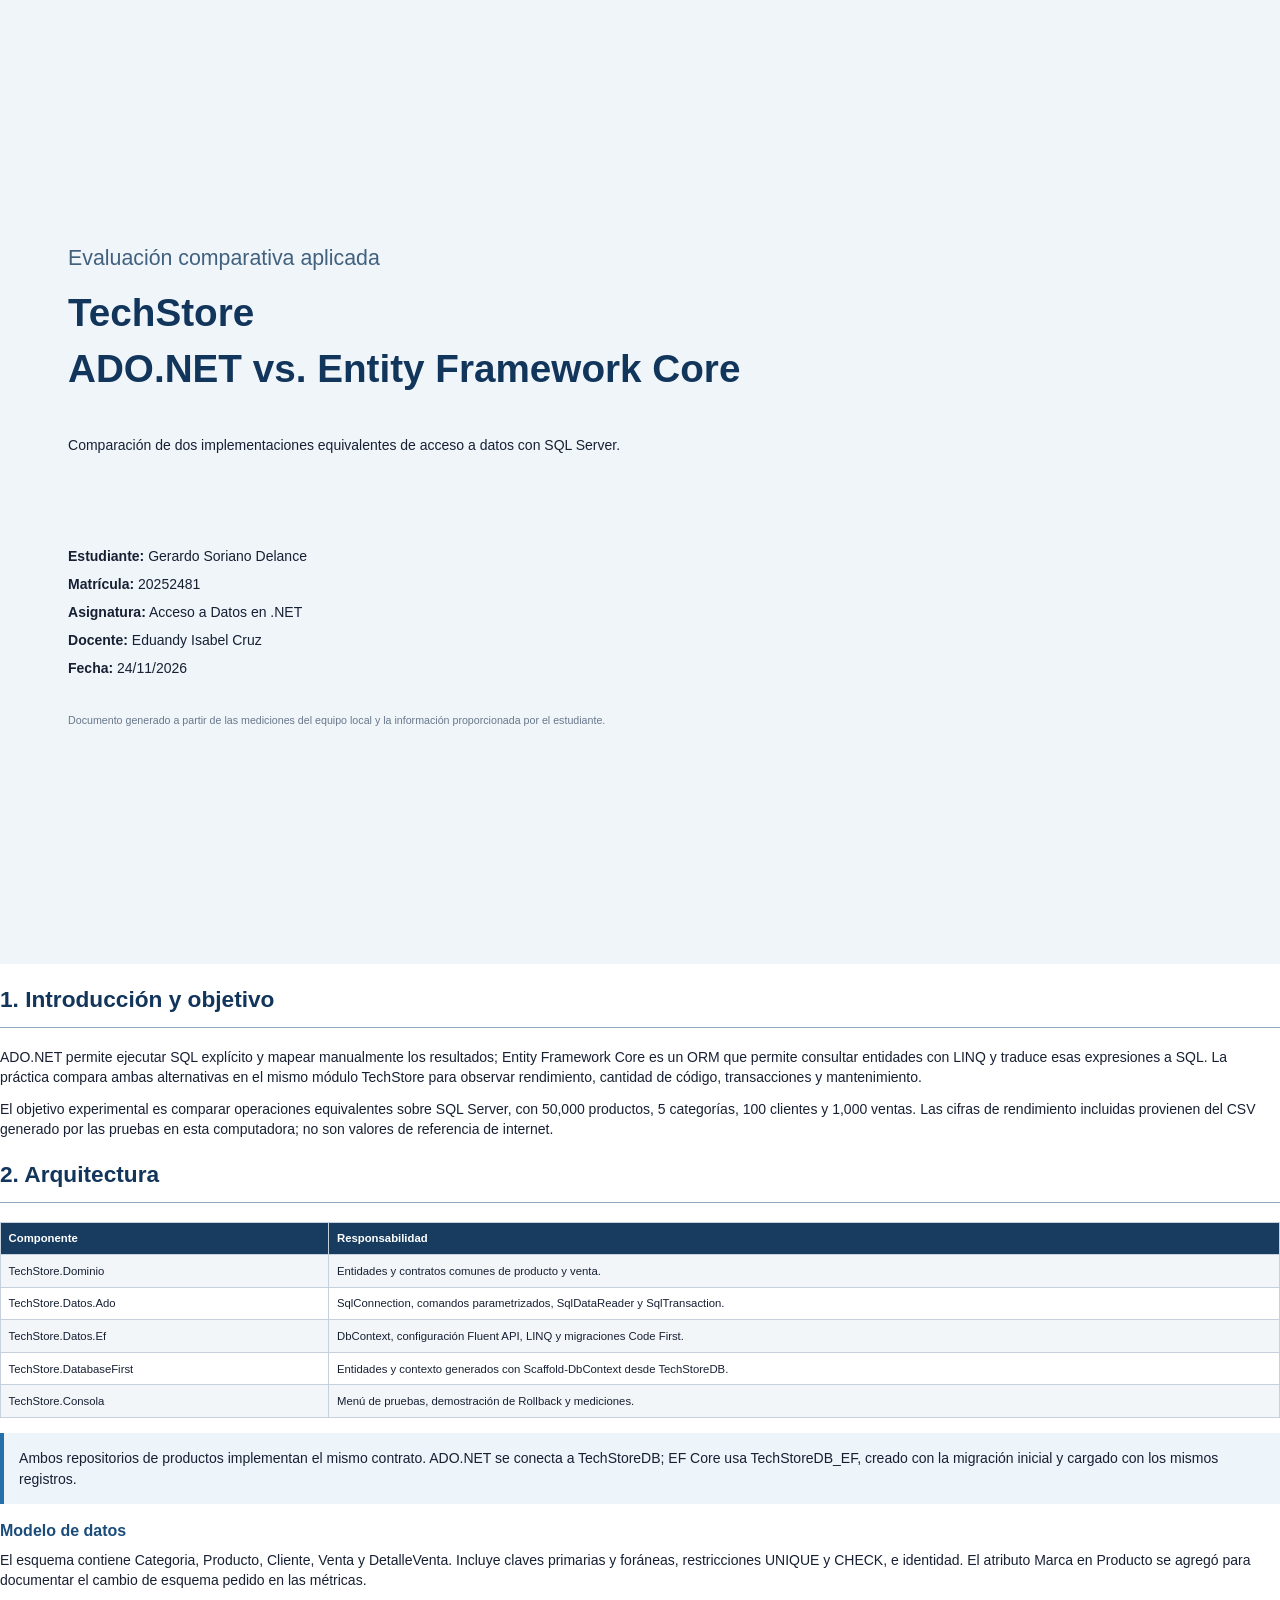
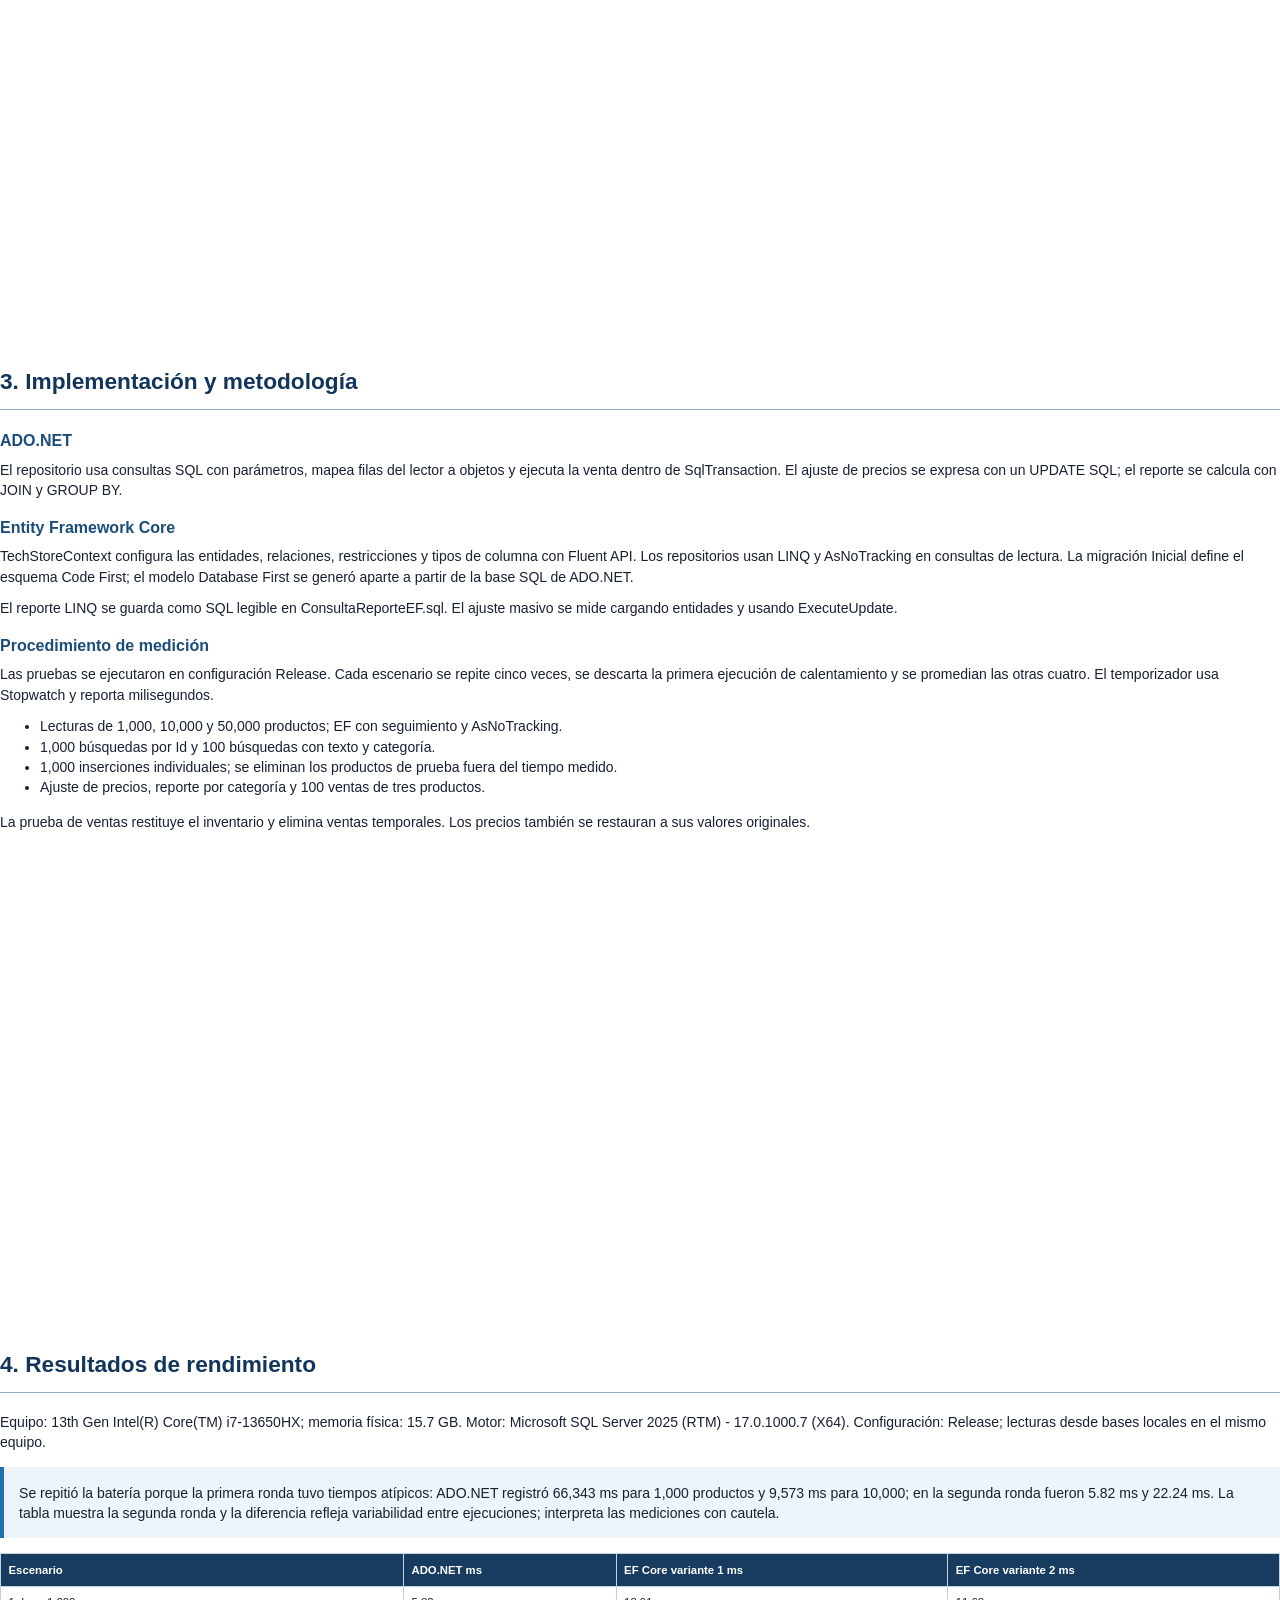
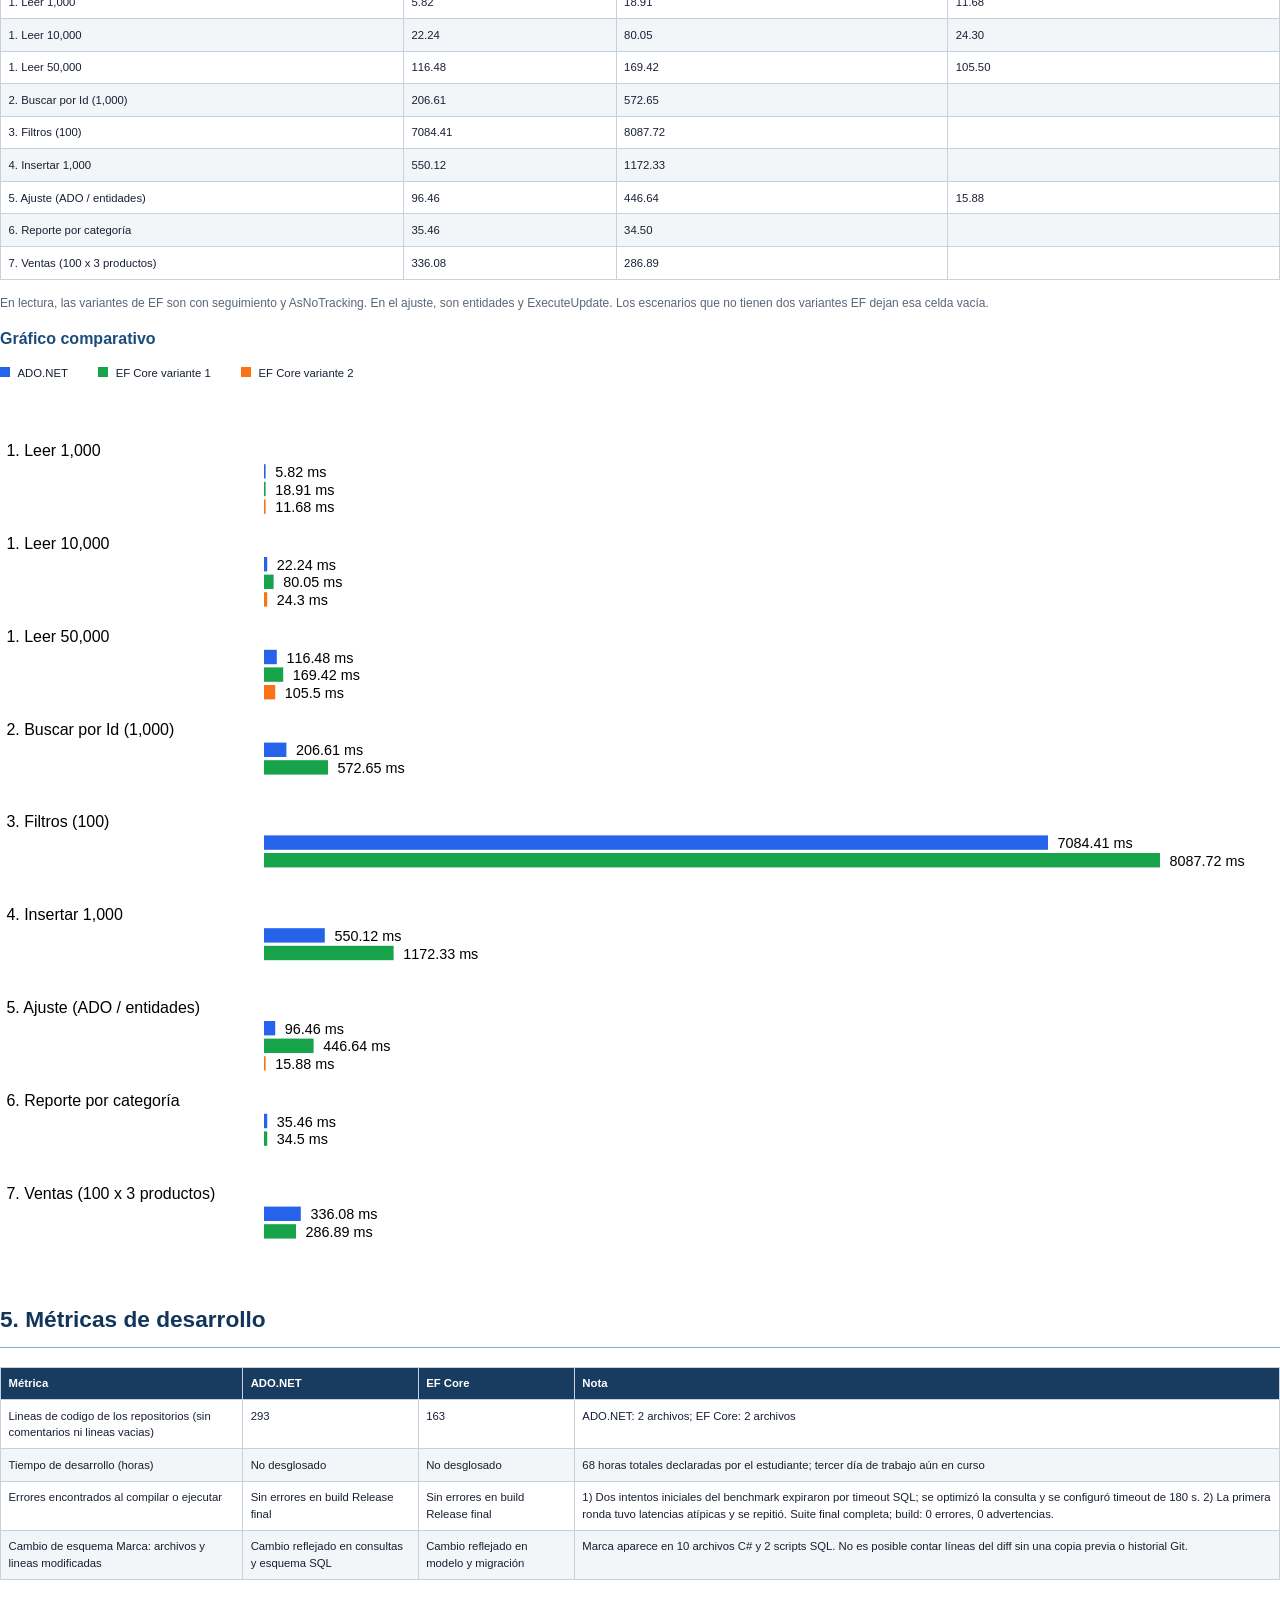
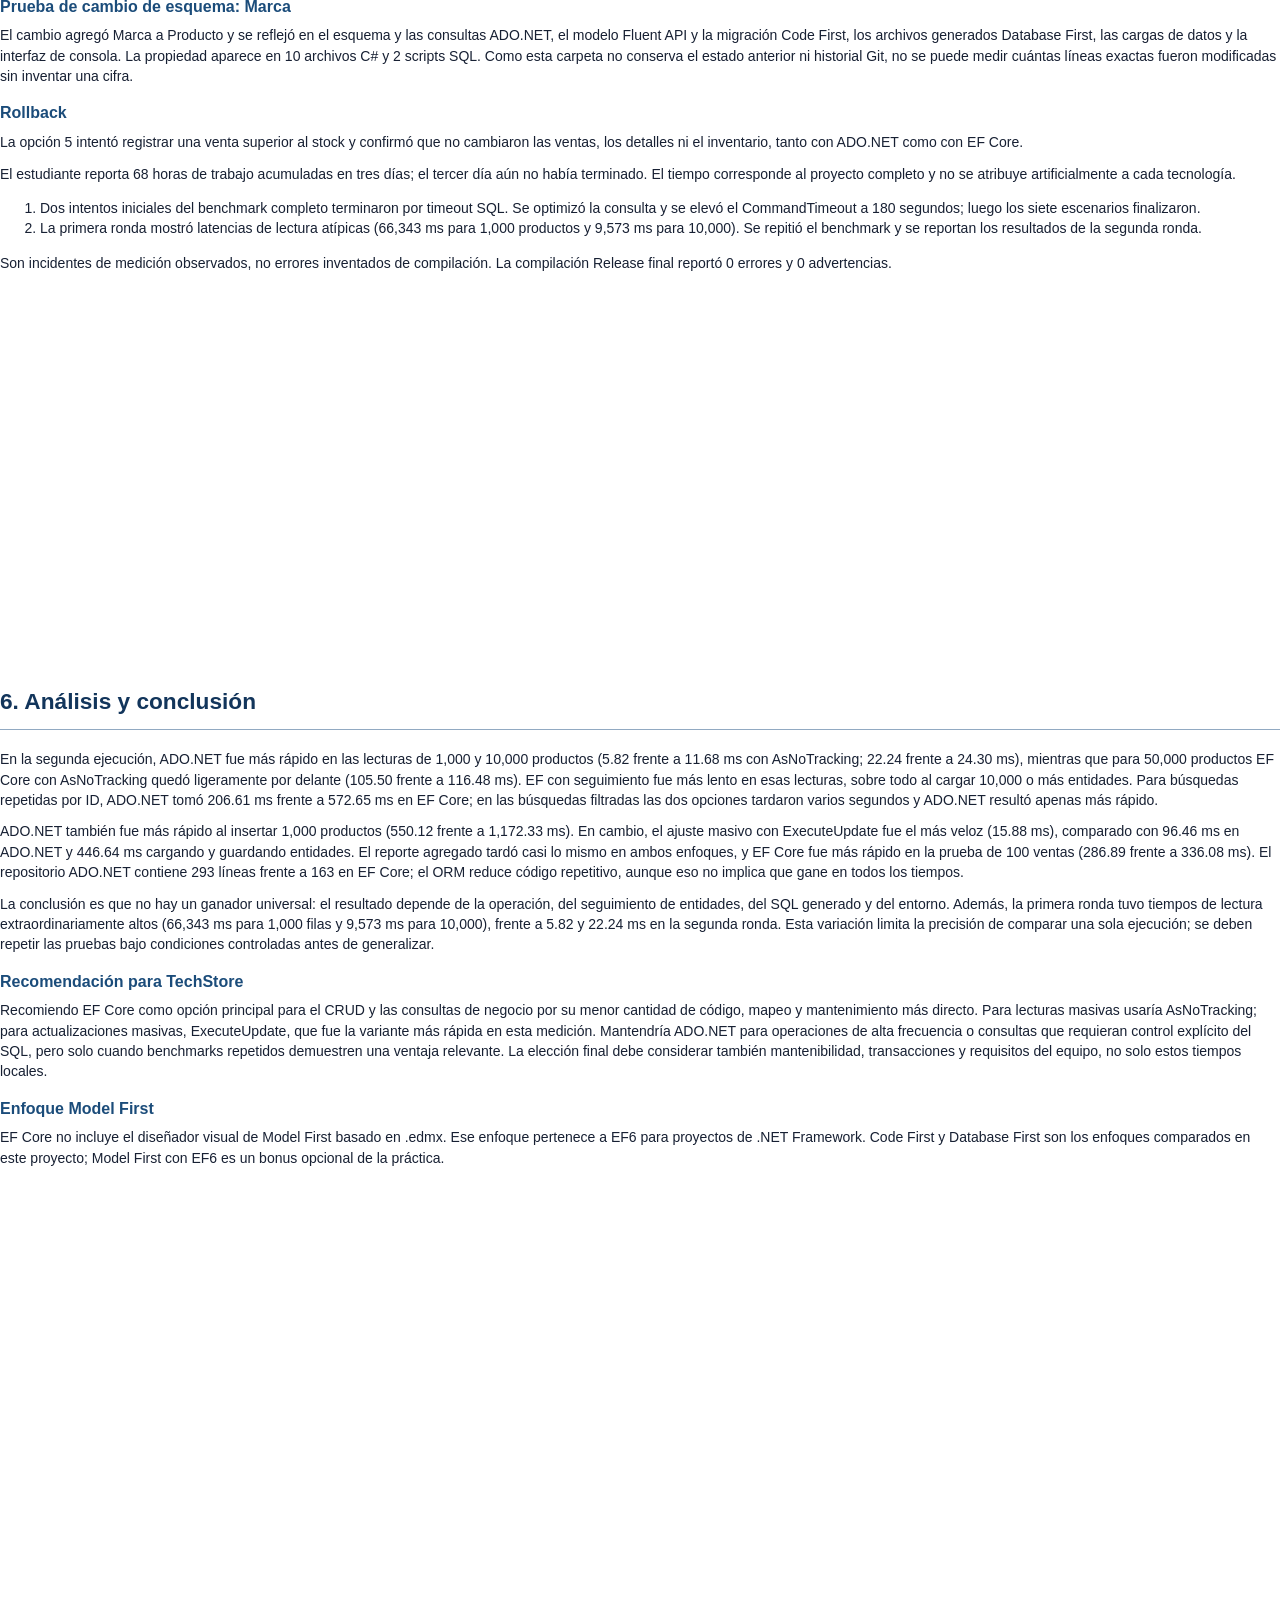
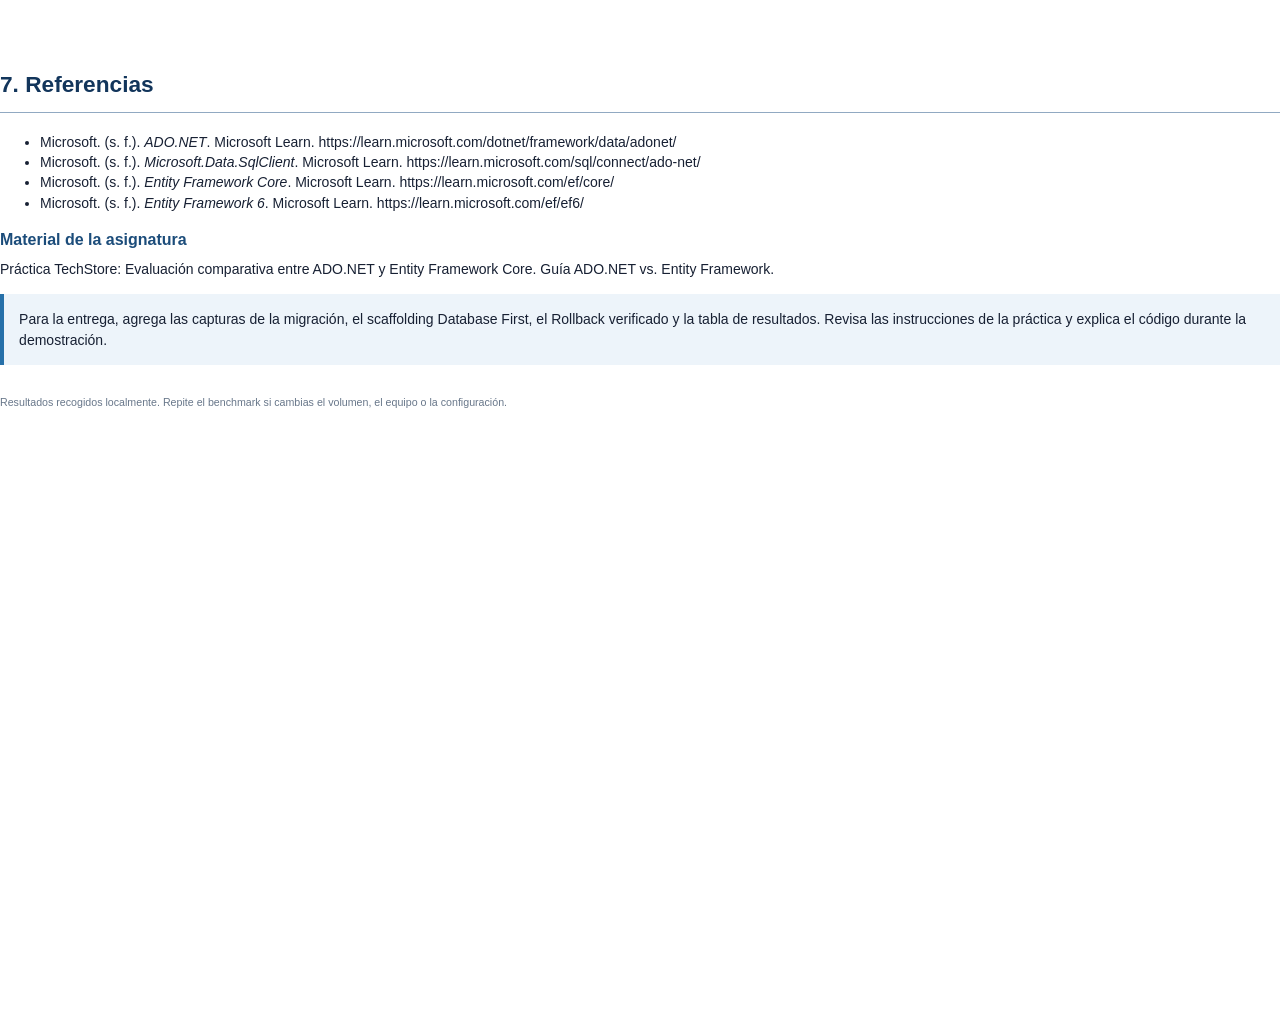
==== InformeTecnico.html @ c3715e47 "Add TechStore ADO.NET and EF Core comparison Co-authored-by: Copilot <223556219+Copilot@users.norepl" ====
﻿<!doctype html>
<html lang="es">
<head>
<meta charset="utf-8">
<title>Evaluación comparativa: ADO.NET vs. EF Core</title>
<style>
@page { size: A4; margin: 18mm 17mm; }
* { box-sizing: border-box; }
body { font: 10.5pt/1.45 Arial, sans-serif; color: #172033; margin: 0; }
h1 { color: #12355b; font-size: 24pt; margin: 0 0 8mm; }
h2 { color: #12355b; font-size: 17pt; border-bottom: 1px solid #91a9c2; padding-bottom: 3mm; }
h3 { color: #1b4c7a; font-size: 12pt; margin: 4mm 0 2mm; }
p { margin: 2mm 0 3mm; }
ul { margin-top: 2mm; }
.page { min-height: 255mm; page-break-after: always; }
.cover { display: flex; flex-direction: column; justify-content: center; padding: 18mm; background: #f0f5fa; }
.cover h1 { font-size: 29pt; }
.subtitle { font-size: 16pt; color: #41617e; }
.meta { margin-top: 20mm; line-height: 2; }
.muted { color: #58677a; font-size: 9pt; }
table { border-collapse: collapse; width: 100%; margin: 4mm 0; font-size: 8.5pt; }
th { background: #173c60; color: white; text-align: left; }
td, th { border: 1px solid #c6d1dd; padding: 2mm; vertical-align: top; }
tr:nth-child(even) { background: #f3f6f9; }
.callout { background: #edf4fa; border-left: 4px solid #2670a9; padding: 4mm; margin: 4mm 0; }
.fill { color: #7a3d0c; background: #fff3d8; padding: 2mm; }
.legend { display: flex; gap: 8mm; margin: 4mm 0; font-size: 8.5pt; }
.legend i { display: inline-block; width: 10px; height: 10px; margin-right: 2mm; }
svg { width: 100%; height: auto; }
a { color: #185b91; }
footer { margin-top: 8mm; color: #68778a; font-size: 8pt; }
</style>
</head>
<body>
<section class="page cover">
<p class="subtitle">Evaluación comparativa aplicada</p>
<h1>TechStore<br>ADO.NET vs. Entity Framework Core</h1>
<p>Comparación de dos implementaciones equivalentes de acceso a datos con SQL Server.</p>
<div class="meta">
<div><b>Estudiante:</b> Gerardo Soriano Delance</div>
<div><b>Matrícula:</b> 20252481</div>
<div><b>Asignatura:</b> Acceso a Datos en .NET</div>
<div><b>Docente:</b> Eduandy Isabel Cruz</div>
<div><b>Fecha:</b> 24/11/2026</div>
</div>
<footer>Documento generado a partir de las mediciones del equipo local y la información proporcionada por el estudiante.</footer>
</section>

<section class="page">
<h2>1. Introducción y objetivo</h2>
<p>ADO.NET permite ejecutar SQL explícito y mapear manualmente los resultados; Entity Framework Core es un ORM que permite consultar entidades con LINQ y traduce esas expresiones a SQL. La práctica compara ambas alternativas en el mismo módulo TechStore para observar rendimiento, cantidad de código, transacciones y mantenimiento.</p>
<p>El objetivo experimental es comparar operaciones equivalentes sobre SQL Server, con 50,000 productos, 5 categorías, 100 clientes y 1,000 ventas. Las cifras de rendimiento incluidas provienen del CSV generado por las pruebas en esta computadora; no son valores de referencia de internet.</p>
<h2>2. Arquitectura</h2>
<table><tr><th>Componente</th><th>Responsabilidad</th></tr>
<tr><td>TechStore.Dominio</td><td>Entidades y contratos comunes de producto y venta.</td></tr>
<tr><td>TechStore.Datos.Ado</td><td>SqlConnection, comandos parametrizados, SqlDataReader y SqlTransaction.</td></tr>
<tr><td>TechStore.Datos.Ef</td><td>DbContext, configuración Fluent API, LINQ y migraciones Code First.</td></tr>
<tr><td>TechStore.DatabaseFirst</td><td>Entidades y contexto generados con Scaffold-DbContext desde TechStoreDB.</td></tr>
<tr><td>TechStore.Consola</td><td>Menú de pruebas, demostración de Rollback y mediciones.</td></tr></table>
<div class="callout">Ambos repositorios de productos implementan el mismo contrato. ADO.NET se conecta a TechStoreDB; EF Core usa TechStoreDB_EF, creado con la migración inicial y cargado con los mismos registros.</div>
<h3>Modelo de datos</h3>
<p>El esquema contiene Categoria, Producto, Cliente, Venta y DetalleVenta. Incluye claves primarias y foráneas, restricciones UNIQUE y CHECK, e identidad. El atributo Marca en Producto se agregó para documentar el cambio de esquema pedido en las métricas.</p>
</section>

<section class="page">
<h2>3. Implementación y metodología</h2>
<h3>ADO.NET</h3>
<p>El repositorio usa consultas SQL con parámetros, mapea filas del lector a objetos y ejecuta la venta dentro de SqlTransaction. El ajuste de precios se expresa con un UPDATE SQL; el reporte se calcula con JOIN y GROUP BY.</p>
<h3>Entity Framework Core</h3>
<p>TechStoreContext configura las entidades, relaciones, restricciones y tipos de columna con Fluent API. Los repositorios usan LINQ y AsNoTracking en consultas de lectura. La migración Inicial define el esquema Code First; el modelo Database First se generó aparte a partir de la base SQL de ADO.NET.</p>
<p>El reporte LINQ se guarda como SQL legible en ConsultaReporteEF.sql. El ajuste masivo se mide cargando entidades y usando ExecuteUpdate.</p>
<h3>Procedimiento de medición</h3>
<p>Las pruebas se ejecutaron en configuración Release. Cada escenario se repite cinco veces, se descarta la primera ejecución de calentamiento y se promedian las otras cuatro. El temporizador usa Stopwatch y reporta milisegundos.</p>
<ul><li>Lecturas de 1,000, 10,000 y 50,000 productos; EF con seguimiento y AsNoTracking.</li>
<li>1,000 búsquedas por Id y 100 búsquedas con texto y categoría.</li>
<li>1,000 inserciones individuales; se eliminan los productos de prueba fuera del tiempo medido.</li>
<li>Ajuste de precios, reporte por categoría y 100 ventas de tres productos.</li></ul>
<p>La prueba de ventas restituye el inventario y elimina ventas temporales. Los precios también se restauran a sus valores originales.</p>
</section>

<section class="page">
<h2>4. Resultados de rendimiento</h2>
<p>Equipo: 13th Gen Intel(R) Core(TM) i7-13650HX; memoria física: 15.7 GB. Motor: Microsoft SQL Server 2025 (RTM) - 17.0.1000.7 (X64). Configuración: Release; lecturas desde bases locales en el mismo equipo.</p>
<div class="callout">Se repitió la batería porque la primera ronda tuvo tiempos atípicos: ADO.NET registró 66,343 ms para 1,000 productos y 9,573 ms para 10,000; en la segunda ronda fueron 5.82 ms y 22.24 ms. La tabla muestra la segunda ronda y la diferencia refleja variabilidad entre ejecuciones; interpreta las mediciones con cautela.</div>
<table><thead><tr><th>Escenario</th><th>ADO.NET ms</th><th>EF Core variante 1 ms</th><th>EF Core variante 2 ms</th></tr></thead><tbody>
<tr><td>1. Leer 1,000</td><td>5.82</td><td>18.91</td><td>11.68</td></tr>
<tr><td>1. Leer 10,000</td><td>22.24</td><td>80.05</td><td>24.30</td></tr>
<tr><td>1. Leer 50,000</td><td>116.48</td><td>169.42</td><td>105.50</td></tr>
<tr><td>2. Buscar por Id (1,000)</td><td>206.61</td><td>572.65</td><td></td></tr>
<tr><td>3. Filtros (100)</td><td>7084.41</td><td>8087.72</td><td></td></tr>
<tr><td>4. Insertar 1,000</td><td>550.12</td><td>1172.33</td><td></td></tr>
<tr><td>5. Ajuste (ADO / entidades)</td><td>96.46</td><td>446.64</td><td>15.88</td></tr>
<tr><td>6. Reporte por categor&#237;a</td><td>35.46</td><td>34.50</td><td></td></tr>
<tr><td>7. Ventas (100 x 3 productos)</td><td>336.08</td><td>286.89</td><td></td></tr>
</tbody></table>
<p class="muted">En lectura, las variantes de EF son con seguimiento y AsNoTracking. En el ajuste, son entidades y ExecuteUpdate. Los escenarios que no tienen dos variantes EF dejan esa celda vacía.</p>
<h3>Gráfico comparativo</h3>
<div class="legend"><span><i style='background:#2563eb'></i>ADO.NET</span>
<span><i style='background:#16a34a'></i>EF Core variante 1</span>
<span><i style='background:#f97316'></i>EF Core variante 2</span></div>
<svg viewBox="0 0 800 551" role="img" aria-label="Barras de milisegundos por escenario">
<text x='4' y='37' font-size='10'>1. Leer 1,000</text>
<rect x='165' y='42' width='1' height='9' fill='#2563eb' />
<text x='172' y='50' font-size='9'>5.82 ms</text>
<rect x='165' y='53' width='1' height='9' fill='#16a34a' />
<text x='172' y='61' font-size='9'>18.91 ms</text>
<rect x='165' y='64' width='1' height='9' fill='#f97316' />
<text x='172' y='72' font-size='9'>11.68 ms</text>
<text x='4' y='95' font-size='10'>1. Leer 10,000</text>
<rect x='165' y='100' width='2' height='9' fill='#2563eb' />
<text x='173' y='108' font-size='9'>22.24 ms</text>
<rect x='165' y='111' width='6' height='9' fill='#16a34a' />
<text x='177' y='119' font-size='9'>80.05 ms</text>
<rect x='165' y='122' width='2' height='9' fill='#f97316' />
<text x='173' y='130' font-size='9'>24.3 ms</text>
<text x='4' y='153' font-size='10'>1. Leer 50,000</text>
<rect x='165' y='158' width='8' height='9' fill='#2563eb' />
<text x='179' y='166' font-size='9'>116.48 ms</text>
<rect x='165' y='169' width='12' height='9' fill='#16a34a' />
<text x='183' y='177' font-size='9'>169.42 ms</text>
<rect x='165' y='180' width='7' height='9' fill='#f97316' />
<text x='178' y='188' font-size='9'>105.5 ms</text>
<text x='4' y='211' font-size='10'>2. Buscar por Id (1,000)</text>
<rect x='165' y='216' width='14' height='9' fill='#2563eb' />
<text x='185' y='224' font-size='9'>206.61 ms</text>
<rect x='165' y='227' width='40' height='9' fill='#16a34a' />
<text x='211' y='235' font-size='9'>572.65 ms</text>
<text x='4' y='269' font-size='10'>3. Filtros (100)</text>
<rect x='165' y='274' width='490' height='9' fill='#2563eb' />
<text x='661' y='282' font-size='9'>7084.41 ms</text>
<rect x='165' y='285' width='560' height='9' fill='#16a34a' />
<text x='731' y='293' font-size='9'>8087.72 ms</text>
<text x='4' y='327' font-size='10'>4. Insertar 1,000</text>
<rect x='165' y='332' width='38' height='9' fill='#2563eb' />
<text x='209' y='340' font-size='9'>550.12 ms</text>
<rect x='165' y='343' width='81' height='9' fill='#16a34a' />
<text x='252' y='351' font-size='9'>1172.33 ms</text>
<text x='4' y='385' font-size='10'>5. Ajuste (ADO / entidades)</text>
<rect x='165' y='390' width='7' height='9' fill='#2563eb' />
<text x='178' y='398' font-size='9'>96.46 ms</text>
<rect x='165' y='401' width='31' height='9' fill='#16a34a' />
<text x='202' y='409' font-size='9'>446.64 ms</text>
<rect x='165' y='412' width='1' height='9' fill='#f97316' />
<text x='172' y='420' font-size='9'>15.88 ms</text>
<text x='4' y='443' font-size='10'>6. Reporte por categor&#237;a</text>
<rect x='165' y='448' width='2' height='9' fill='#2563eb' />
<text x='173' y='456' font-size='9'>35.46 ms</text>
<rect x='165' y='459' width='2' height='9' fill='#16a34a' />
<text x='173' y='467' font-size='9'>34.5 ms</text>
<text x='4' y='501' font-size='10'>7. Ventas (100 x 3 productos)</text>
<rect x='165' y='506' width='23' height='9' fill='#2563eb' />
<text x='194' y='514' font-size='9'>336.08 ms</text>
<rect x='165' y='517' width='20' height='9' fill='#16a34a' />
<text x='191' y='525' font-size='9'>286.89 ms</text>

</svg>
</section>

<section class="page">
<h2>5. Métricas de desarrollo</h2>
<table><thead><tr><th>Métrica</th><th>ADO.NET</th><th>EF Core</th><th>Nota</th></tr></thead><tbody>
<tr><td>Lineas de codigo de los repositorios (sin comentarios ni lineas vacias)</td><td>293</td><td>163</td><td>ADO.NET: 2 archivos; EF Core: 2 archivos</td></tr>
<tr><td>Tiempo de desarrollo (horas)</td><td>No desglosado</td><td>No desglosado</td><td>68 horas totales declaradas por el estudiante; tercer d&#237;a de trabajo a&#250;n en curso</td></tr>
<tr><td>Errores encontrados al compilar o ejecutar</td><td>Sin errores en build Release final</td><td>Sin errores en build Release final</td><td>1) Dos intentos iniciales del benchmark expiraron por timeout SQL; se optimiz&#243; la consulta y se configur&#243; timeout de 180 s. 2) La primera ronda tuvo latencias at&#237;picas y se repiti&#243;. Suite final completa; build: 0 errores, 0 advertencias.</td></tr>
<tr><td>Cambio de esquema Marca: archivos y lineas modificadas</td><td>Cambio reflejado en consultas y esquema SQL</td><td>Cambio reflejado en modelo y migraci&#243;n</td><td>Marca aparece en 10 archivos C# y 2 scripts SQL. No es posible contar l&#237;neas del diff sin una copia previa o historial Git.</td></tr>
</tbody></table>
<h3>Prueba de cambio de esquema: Marca</h3>
<p>El cambio agregó Marca a Producto y se reflejó en el esquema y las consultas ADO.NET, el modelo Fluent API y la migración Code First, los archivos generados Database First, las cargas de datos y la interfaz de consola. La propiedad aparece en 10 archivos C# y 2 scripts SQL. Como esta carpeta no conserva el estado anterior ni historial Git, no se puede medir cuántas líneas exactas fueron modificadas sin inventar una cifra.</p>
<h3>Rollback</h3>
<p>La opción 5 intentó registrar una venta superior al stock y confirmó que no cambiaron las ventas, los detalles ni el inventario, tanto con ADO.NET como con EF Core.</p>
<p>El estudiante reporta 68 horas de trabajo acumuladas en tres días; el tercer día aún no había terminado. El tiempo corresponde al proyecto completo y no se atribuye artificialmente a cada tecnología.</p>
<ol><li>Dos intentos iniciales del benchmark completo terminaron por timeout SQL. Se optimizó la consulta y se elevó el CommandTimeout a 180 segundos; luego los siete escenarios finalizaron.</li>
<li>La primera ronda mostró latencias de lectura atípicas (66,343 ms para 1,000 productos y 9,573 ms para 10,000). Se repitió el benchmark y se reportan los resultados de la segunda ronda.</li></ol>
<p>Son incidentes de medición observados, no errores inventados de compilación. La compilación Release final reportó 0 errores y 0 advertencias.</p>
</section>

<section class="page">
<h2>6. Análisis y conclusión</h2>
<p>En la segunda ejecución, ADO.NET fue más rápido en las lecturas de 1,000 y 10,000 productos (5.82 frente a 11.68 ms con AsNoTracking; 22.24 frente a 24.30 ms), mientras que para 50,000 productos EF Core con AsNoTracking quedó ligeramente por delante (105.50 frente a 116.48 ms). EF con seguimiento fue más lento en esas lecturas, sobre todo al cargar 10,000 o más entidades. Para búsquedas repetidas por ID, ADO.NET tomó 206.61 ms frente a 572.65 ms en EF Core; en las búsquedas filtradas las dos opciones tardaron varios segundos y ADO.NET resultó apenas más rápido.</p>
<p>ADO.NET también fue más rápido al insertar 1,000 productos (550.12 frente a 1,172.33 ms). En cambio, el ajuste masivo con ExecuteUpdate fue el más veloz (15.88 ms), comparado con 96.46 ms en ADO.NET y 446.64 ms cargando y guardando entidades. El reporte agregado tardó casi lo mismo en ambos enfoques, y EF Core fue más rápido en la prueba de 100 ventas (286.89 frente a 336.08 ms). El repositorio ADO.NET contiene 293 líneas frente a 163 en EF Core; el ORM reduce código repetitivo, aunque eso no implica que gane en todos los tiempos.</p>
<p>La conclusión es que no hay un ganador universal: el resultado depende de la operación, del seguimiento de entidades, del SQL generado y del entorno. Además, la primera ronda tuvo tiempos de lectura extraordinariamente altos (66,343 ms para 1,000 filas y 9,573 ms para 10,000), frente a 5.82 y 22.24 ms en la segunda ronda. Esta variación limita la precisión de comparar una sola ejecución; se deben repetir las pruebas bajo condiciones controladas antes de generalizar.</p>
<h3>Recomendación para TechStore</h3>
<p>Recomiendo EF Core como opción principal para el CRUD y las consultas de negocio por su menor cantidad de código, mapeo y mantenimiento más directo. Para lecturas masivas usaría AsNoTracking; para actualizaciones masivas, ExecuteUpdate, que fue la variante más rápida en esta medición. Mantendría ADO.NET para operaciones de alta frecuencia o consultas que requieran control explícito del SQL, pero solo cuando benchmarks repetidos demuestren una ventaja relevante. La elección final debe considerar también mantenibilidad, transacciones y requisitos del equipo, no solo estos tiempos locales.</p>
<h3>Enfoque Model First</h3>
<p>EF Core no incluye el diseñador visual de Model First basado en .edmx. Ese enfoque pertenece a EF6 para proyectos de .NET Framework. Code First y Database First son los enfoques comparados en este proyecto; Model First con EF6 es un bonus opcional de la práctica.</p>
</section>

<section class="page">
<h2>7. Referencias</h2>
<ul>
<li>Microsoft. (s. f.). <i>ADO.NET</i>. Microsoft Learn. https://learn.microsoft.com/dotnet/framework/data/adonet/</li>
<li>Microsoft. (s. f.). <i>Microsoft.Data.SqlClient</i>. Microsoft Learn. https://learn.microsoft.com/sql/connect/ado-net/</li>
<li>Microsoft. (s. f.). <i>Entity Framework Core</i>. Microsoft Learn. https://learn.microsoft.com/ef/core/</li>
<li>Microsoft. (s. f.). <i>Entity Framework 6</i>. Microsoft Learn. https://learn.microsoft.com/ef/ef6/</li>
</ul>
<h3>Material de la asignatura</h3>
<p>Práctica TechStore: Evaluación comparativa entre ADO.NET y Entity Framework Core. Guía ADO.NET vs. Entity Framework.</p>
<div class="callout">Para la entrega, agrega las capturas de la migración, el scaffolding Database First, el Rollback verificado y la tabla de resultados. Revisa las instrucciones de la práctica y explica el código durante la demostración.</div>
<footer>Resultados recogidos localmente. Repite el benchmark si cambias el volumen, el equipo o la configuración.</footer>
</section>
</body>
</html>
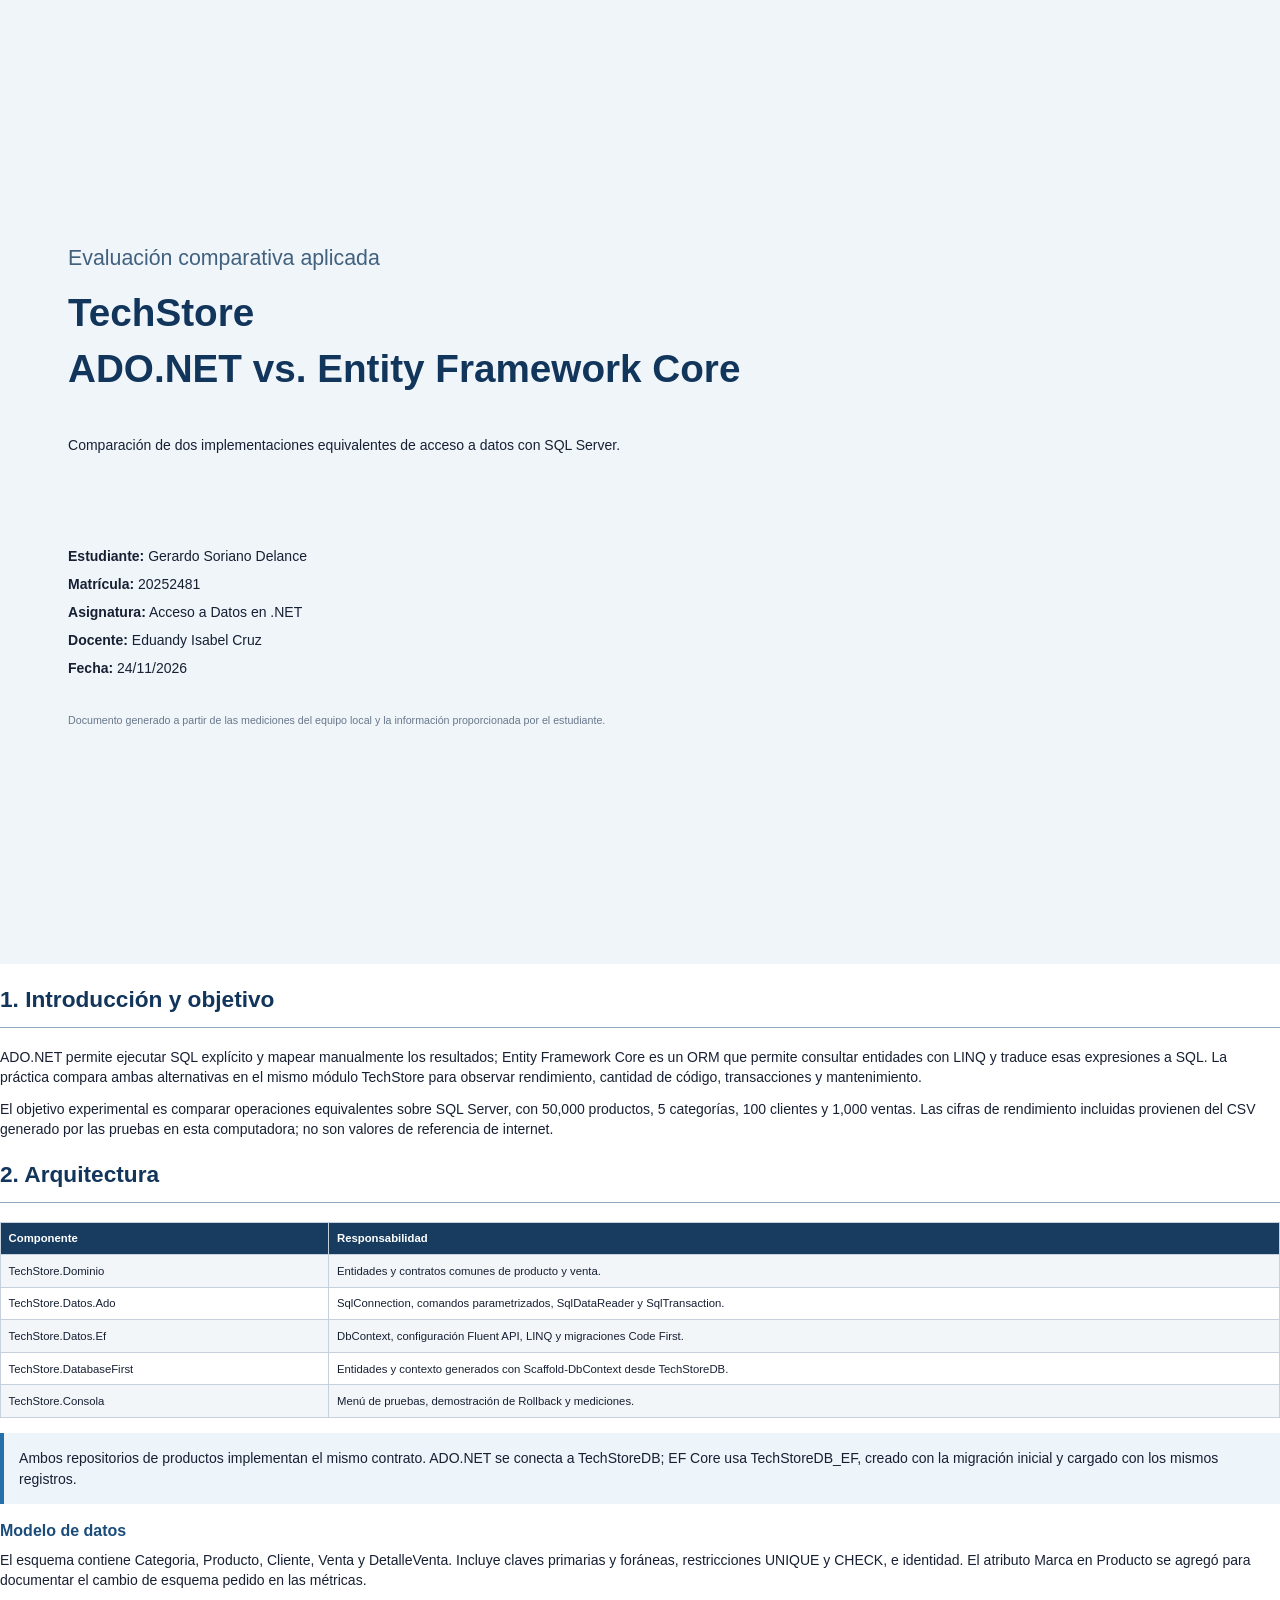
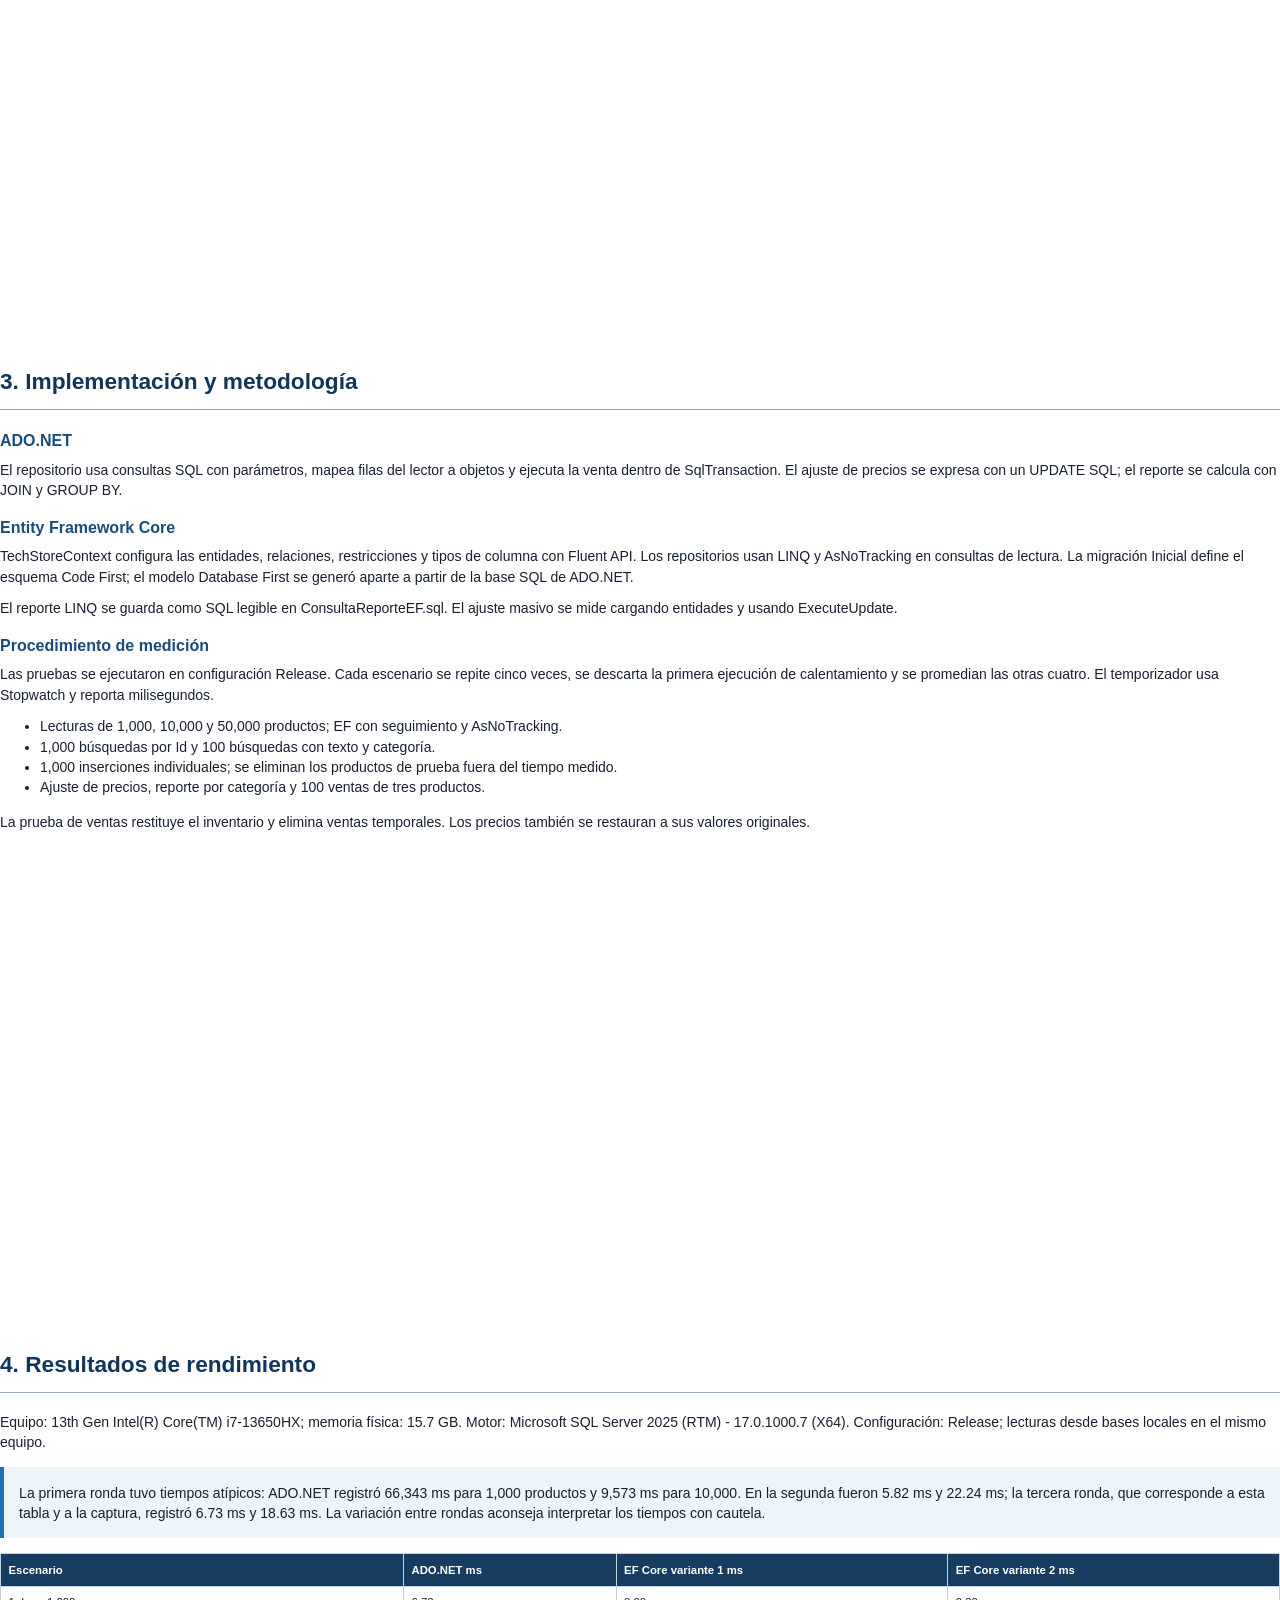
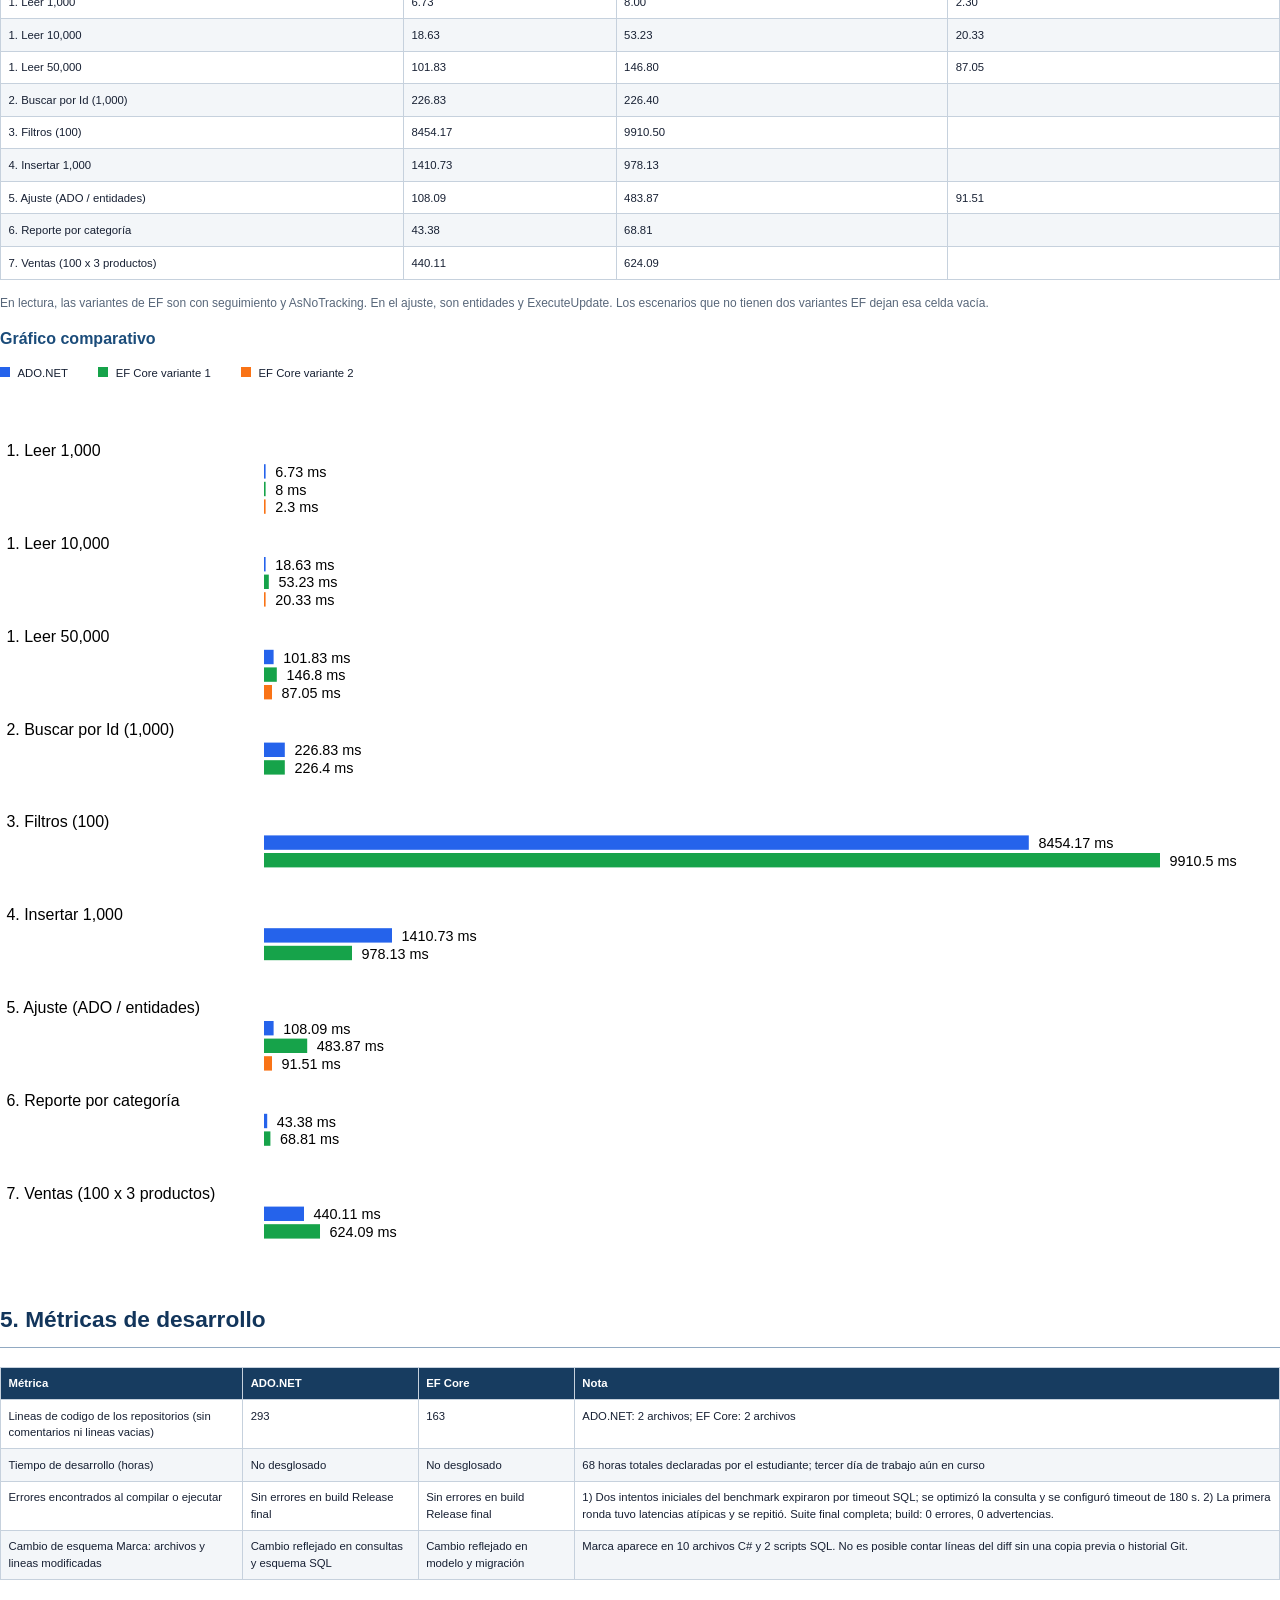
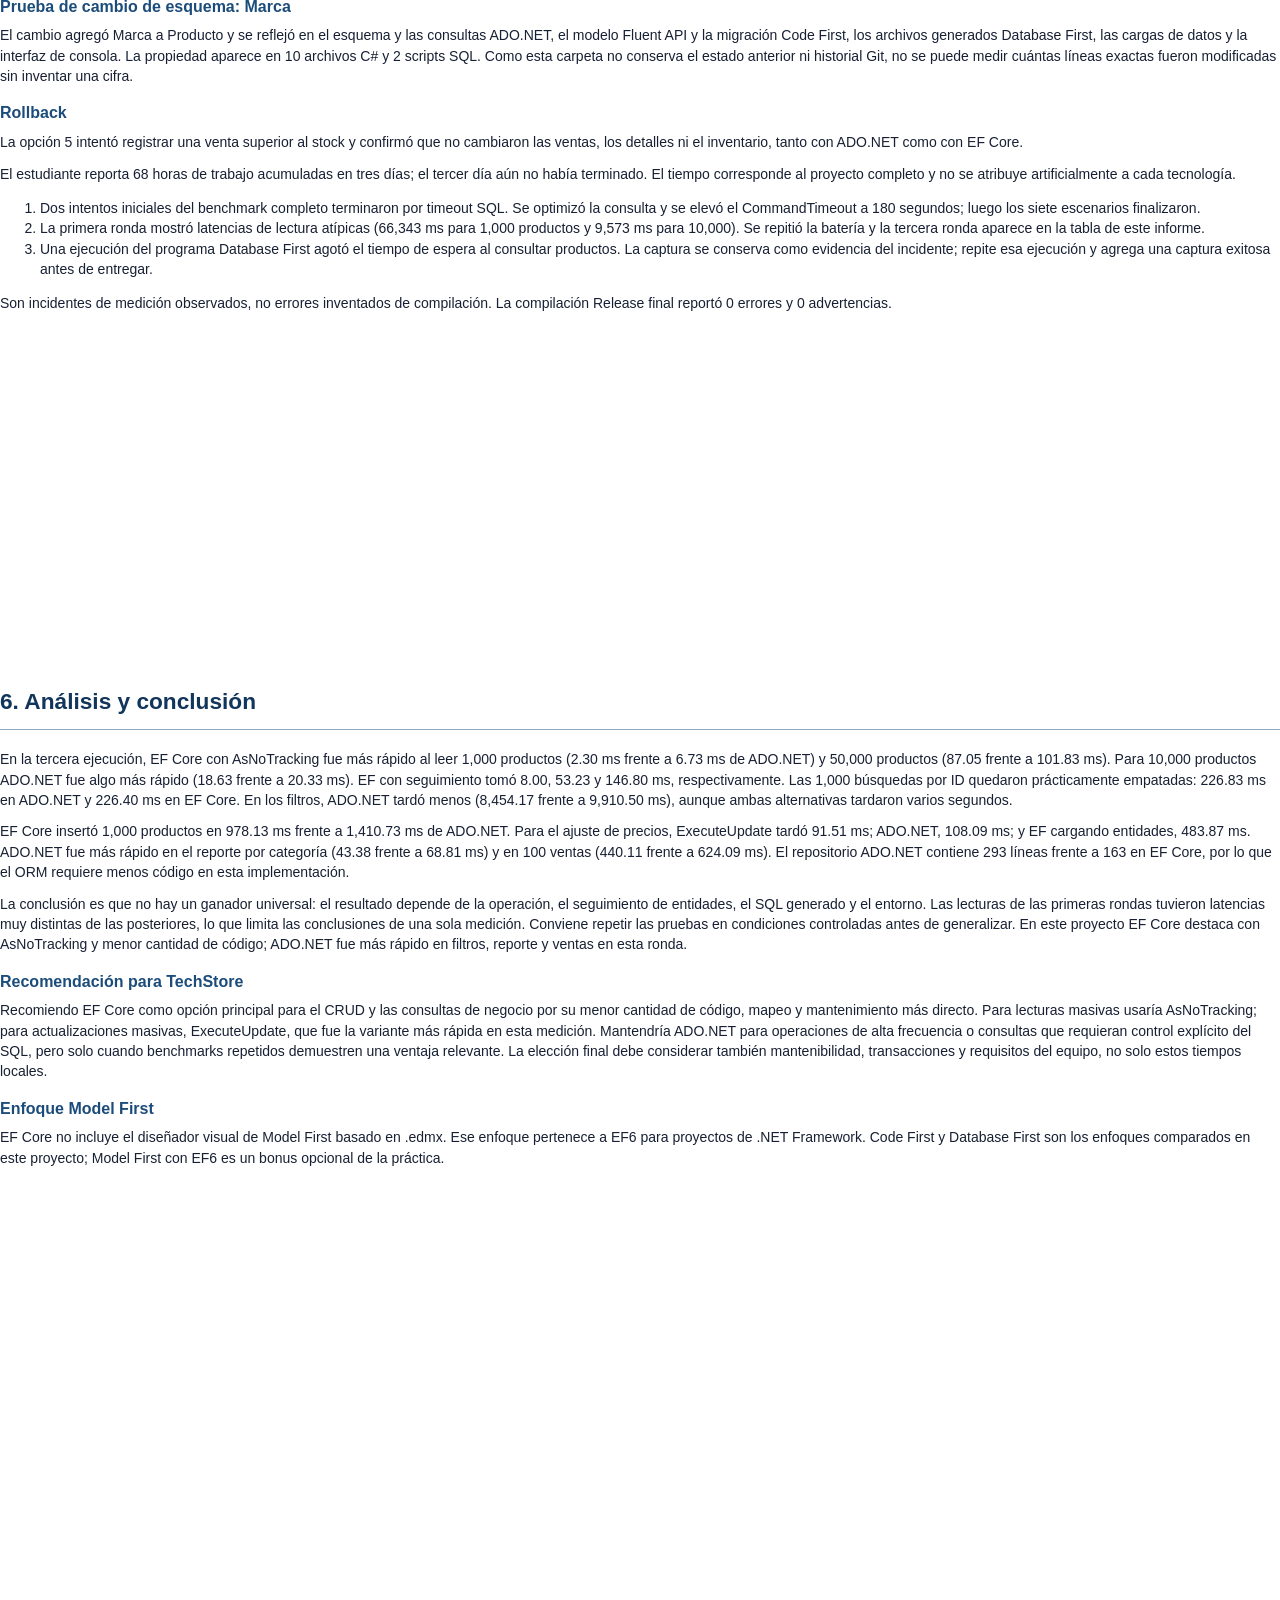
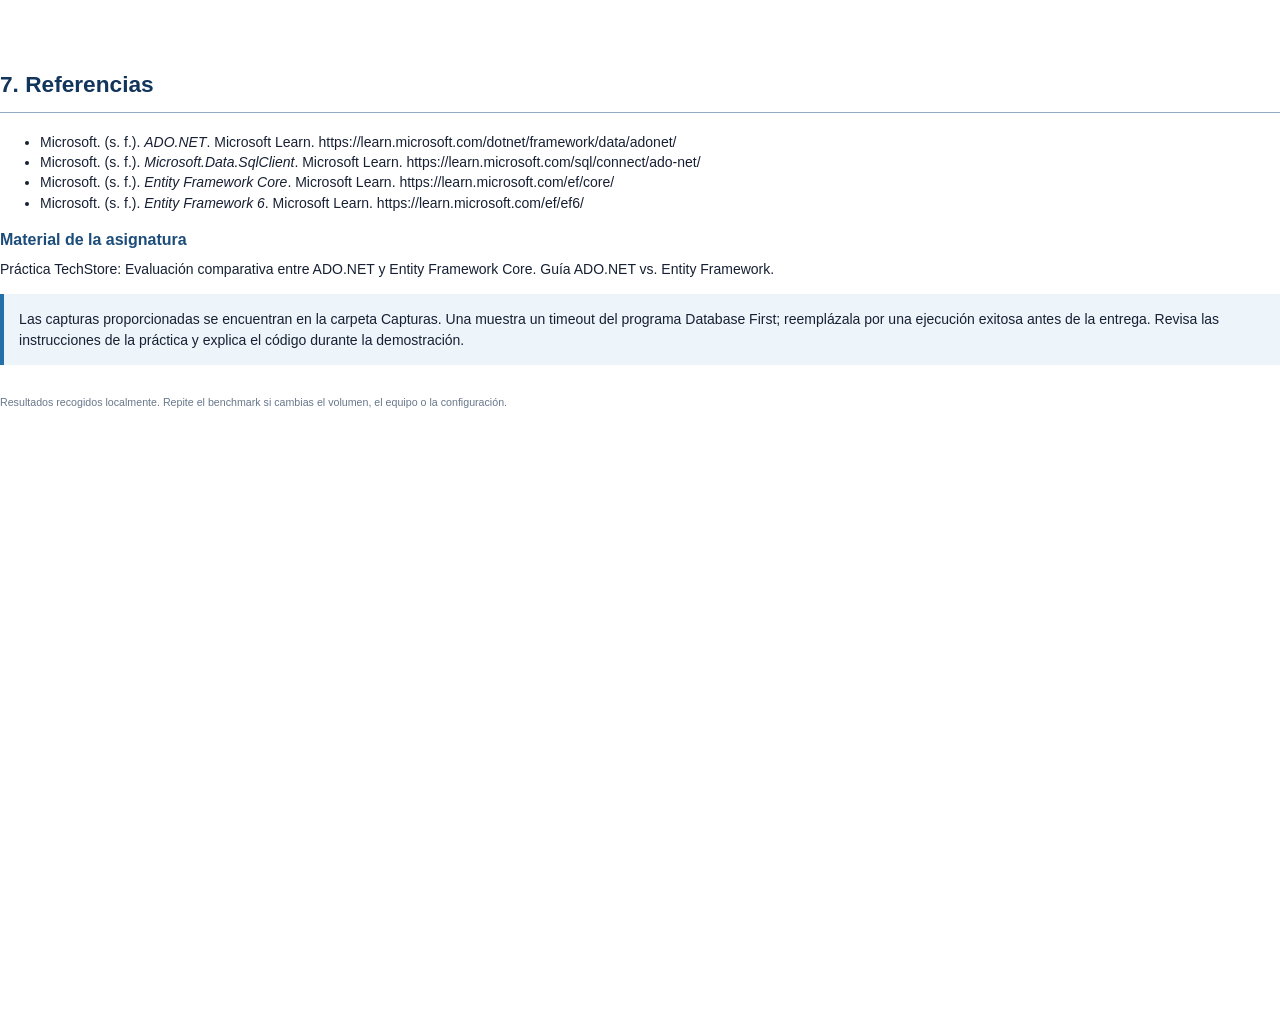
==== commit af4b7f1a: "Add execution screenshots and updated benchmark results Co-authored-by: Copilot <223556219+Copilot@u" ====
--- a/InformeTecnico.html
+++ b/InformeTecnico.html
@@ -81,17 +81,17 @@
 <section class="page">
 <h2>4. Resultados de rendimiento</h2>
 <p>Equipo: 13th Gen Intel(R) Core(TM) i7-13650HX; memoria física: 15.7 GB. Motor: Microsoft SQL Server 2025 (RTM) - 17.0.1000.7 (X64). Configuración: Release; lecturas desde bases locales en el mismo equipo.</p>
-<div class="callout">Se repitió la batería porque la primera ronda tuvo tiempos atípicos: ADO.NET registró 66,343 ms para 1,000 productos y 9,573 ms para 10,000; en la segunda ronda fueron 5.82 ms y 22.24 ms. La tabla muestra la segunda ronda y la diferencia refleja variabilidad entre ejecuciones; interpreta las mediciones con cautela.</div>
+<div class="callout">La primera ronda tuvo tiempos atípicos: ADO.NET registró 66,343 ms para 1,000 productos y 9,573 ms para 10,000. En la segunda fueron 5.82 ms y 22.24 ms; la tercera ronda, que corresponde a esta tabla y a la captura, registró 6.73 ms y 18.63 ms. La variación entre rondas aconseja interpretar los tiempos con cautela.</div>
 <table><thead><tr><th>Escenario</th><th>ADO.NET ms</th><th>EF Core variante 1 ms</th><th>EF Core variante 2 ms</th></tr></thead><tbody>
-<tr><td>1. Leer 1,000</td><td>5.82</td><td>18.91</td><td>11.68</td></tr>
-<tr><td>1. Leer 10,000</td><td>22.24</td><td>80.05</td><td>24.30</td></tr>
-<tr><td>1. Leer 50,000</td><td>116.48</td><td>169.42</td><td>105.50</td></tr>
-<tr><td>2. Buscar por Id (1,000)</td><td>206.61</td><td>572.65</td><td></td></tr>
-<tr><td>3. Filtros (100)</td><td>7084.41</td><td>8087.72</td><td></td></tr>
-<tr><td>4. Insertar 1,000</td><td>550.12</td><td>1172.33</td><td></td></tr>
-<tr><td>5. Ajuste (ADO / entidades)</td><td>96.46</td><td>446.64</td><td>15.88</td></tr>
-<tr><td>6. Reporte por categor&#237;a</td><td>35.46</td><td>34.50</td><td></td></tr>
-<tr><td>7. Ventas (100 x 3 productos)</td><td>336.08</td><td>286.89</td><td></td></tr>
+<tr><td>1. Leer 1,000</td><td>6.73</td><td>8.00</td><td>2.30</td></tr>
+<tr><td>1. Leer 10,000</td><td>18.63</td><td>53.23</td><td>20.33</td></tr>
+<tr><td>1. Leer 50,000</td><td>101.83</td><td>146.80</td><td>87.05</td></tr>
+<tr><td>2. Buscar por Id (1,000)</td><td>226.83</td><td>226.40</td><td></td></tr>
+<tr><td>3. Filtros (100)</td><td>8454.17</td><td>9910.50</td><td></td></tr>
+<tr><td>4. Insertar 1,000</td><td>1410.73</td><td>978.13</td><td></td></tr>
+<tr><td>5. Ajuste (ADO / entidades)</td><td>108.09</td><td>483.87</td><td>91.51</td></tr>
+<tr><td>6. Reporte por categor&#237;a</td><td>43.38</td><td>68.81</td><td></td></tr>
+<tr><td>7. Ventas (100 x 3 productos)</td><td>440.11</td><td>624.09</td><td></td></tr>
 </tbody></table>
 <p class="muted">En lectura, las variantes de EF son con seguimiento y AsNoTracking. En el ajuste, son entidades y ExecuteUpdate. Los escenarios que no tienen dos variantes EF dejan esa celda vacía.</p>
 <h3>Gráfico comparativo</h3>
@@ -101,57 +101,57 @@
 <svg viewBox="0 0 800 551" role="img" aria-label="Barras de milisegundos por escenario">
 <text x='4' y='37' font-size='10'>1. Leer 1,000</text>
 <rect x='165' y='42' width='1' height='9' fill='#2563eb' />
-<text x='172' y='50' font-size='9'>5.82 ms</text>
+<text x='172' y='50' font-size='9'>6.73 ms</text>
 <rect x='165' y='53' width='1' height='9' fill='#16a34a' />
-<text x='172' y='61' font-size='9'>18.91 ms</text>
+<text x='172' y='61' font-size='9'>8 ms</text>
 <rect x='165' y='64' width='1' height='9' fill='#f97316' />
-<text x='172' y='72' font-size='9'>11.68 ms</text>
+<text x='172' y='72' font-size='9'>2.3 ms</text>
 <text x='4' y='95' font-size='10'>1. Leer 10,000</text>
-<rect x='165' y='100' width='2' height='9' fill='#2563eb' />
-<text x='173' y='108' font-size='9'>22.24 ms</text>
-<rect x='165' y='111' width='6' height='9' fill='#16a34a' />
-<text x='177' y='119' font-size='9'>80.05 ms</text>
-<rect x='165' y='122' width='2' height='9' fill='#f97316' />
-<text x='173' y='130' font-size='9'>24.3 ms</text>
+<rect x='165' y='100' width='1' height='9' fill='#2563eb' />
+<text x='172' y='108' font-size='9'>18.63 ms</text>
+<rect x='165' y='111' width='3' height='9' fill='#16a34a' />
+<text x='174' y='119' font-size='9'>53.23 ms</text>
+<rect x='165' y='122' width='1' height='9' fill='#f97316' />
+<text x='172' y='130' font-size='9'>20.33 ms</text>
 <text x='4' y='153' font-size='10'>1. Leer 50,000</text>
-<rect x='165' y='158' width='8' height='9' fill='#2563eb' />
-<text x='179' y='166' font-size='9'>116.48 ms</text>
-<rect x='165' y='169' width='12' height='9' fill='#16a34a' />
-<text x='183' y='177' font-size='9'>169.42 ms</text>
-<rect x='165' y='180' width='7' height='9' fill='#f97316' />
-<text x='178' y='188' font-size='9'>105.5 ms</text>
+<rect x='165' y='158' width='6' height='9' fill='#2563eb' />
+<text x='177' y='166' font-size='9'>101.83 ms</text>
+<rect x='165' y='169' width='8' height='9' fill='#16a34a' />
+<text x='179' y='177' font-size='9'>146.8 ms</text>
+<rect x='165' y='180' width='5' height='9' fill='#f97316' />
+<text x='176' y='188' font-size='9'>87.05 ms</text>
 <text x='4' y='211' font-size='10'>2. Buscar por Id (1,000)</text>
-<rect x='165' y='216' width='14' height='9' fill='#2563eb' />
-<text x='185' y='224' font-size='9'>206.61 ms</text>
-<rect x='165' y='227' width='40' height='9' fill='#16a34a' />
-<text x='211' y='235' font-size='9'>572.65 ms</text>
+<rect x='165' y='216' width='13' height='9' fill='#2563eb' />
+<text x='184' y='224' font-size='9'>226.83 ms</text>
+<rect x='165' y='227' width='13' height='9' fill='#16a34a' />
+<text x='184' y='235' font-size='9'>226.4 ms</text>
 <text x='4' y='269' font-size='10'>3. Filtros (100)</text>
-<rect x='165' y='274' width='490' height='9' fill='#2563eb' />
-<text x='661' y='282' font-size='9'>7084.41 ms</text>
+<rect x='165' y='274' width='478' height='9' fill='#2563eb' />
+<text x='649' y='282' font-size='9'>8454.17 ms</text>
 <rect x='165' y='285' width='560' height='9' fill='#16a34a' />
-<text x='731' y='293' font-size='9'>8087.72 ms</text>
+<text x='731' y='293' font-size='9'>9910.5 ms</text>
 <text x='4' y='327' font-size='10'>4. Insertar 1,000</text>
-<rect x='165' y='332' width='38' height='9' fill='#2563eb' />
-<text x='209' y='340' font-size='9'>550.12 ms</text>
-<rect x='165' y='343' width='81' height='9' fill='#16a34a' />
-<text x='252' y='351' font-size='9'>1172.33 ms</text>
+<rect x='165' y='332' width='80' height='9' fill='#2563eb' />
+<text x='251' y='340' font-size='9'>1410.73 ms</text>
+<rect x='165' y='343' width='55' height='9' fill='#16a34a' />
+<text x='226' y='351' font-size='9'>978.13 ms</text>
 <text x='4' y='385' font-size='10'>5. Ajuste (ADO / entidades)</text>
-<rect x='165' y='390' width='7' height='9' fill='#2563eb' />
-<text x='178' y='398' font-size='9'>96.46 ms</text>
-<rect x='165' y='401' width='31' height='9' fill='#16a34a' />
-<text x='202' y='409' font-size='9'>446.64 ms</text>
-<rect x='165' y='412' width='1' height='9' fill='#f97316' />
-<text x='172' y='420' font-size='9'>15.88 ms</text>
+<rect x='165' y='390' width='6' height='9' fill='#2563eb' />
+<text x='177' y='398' font-size='9'>108.09 ms</text>
+<rect x='165' y='401' width='27' height='9' fill='#16a34a' />
+<text x='198' y='409' font-size='9'>483.87 ms</text>
+<rect x='165' y='412' width='5' height='9' fill='#f97316' />
+<text x='176' y='420' font-size='9'>91.51 ms</text>
 <text x='4' y='443' font-size='10'>6. Reporte por categor&#237;a</text>
 <rect x='165' y='448' width='2' height='9' fill='#2563eb' />
-<text x='173' y='456' font-size='9'>35.46 ms</text>
-<rect x='165' y='459' width='2' height='9' fill='#16a34a' />
-<text x='173' y='467' font-size='9'>34.5 ms</text>
+<text x='173' y='456' font-size='9'>43.38 ms</text>
+<rect x='165' y='459' width='4' height='9' fill='#16a34a' />
+<text x='175' y='467' font-size='9'>68.81 ms</text>
 <text x='4' y='501' font-size='10'>7. Ventas (100 x 3 productos)</text>
-<rect x='165' y='506' width='23' height='9' fill='#2563eb' />
-<text x='194' y='514' font-size='9'>336.08 ms</text>
-<rect x='165' y='517' width='20' height='9' fill='#16a34a' />
-<text x='191' y='525' font-size='9'>286.89 ms</text>
+<rect x='165' y='506' width='25' height='9' fill='#2563eb' />
+<text x='196' y='514' font-size='9'>440.11 ms</text>
+<rect x='165' y='517' width='35' height='9' fill='#16a34a' />
+<text x='206' y='525' font-size='9'>624.09 ms</text>
 
 </svg>
 </section>
@@ -170,15 +170,16 @@
 <p>La opción 5 intentó registrar una venta superior al stock y confirmó que no cambiaron las ventas, los detalles ni el inventario, tanto con ADO.NET como con EF Core.</p>
 <p>El estudiante reporta 68 horas de trabajo acumuladas en tres días; el tercer día aún no había terminado. El tiempo corresponde al proyecto completo y no se atribuye artificialmente a cada tecnología.</p>
 <ol><li>Dos intentos iniciales del benchmark completo terminaron por timeout SQL. Se optimizó la consulta y se elevó el CommandTimeout a 180 segundos; luego los siete escenarios finalizaron.</li>
-<li>La primera ronda mostró latencias de lectura atípicas (66,343 ms para 1,000 productos y 9,573 ms para 10,000). Se repitió el benchmark y se reportan los resultados de la segunda ronda.</li></ol>
+<li>La primera ronda mostró latencias de lectura atípicas (66,343 ms para 1,000 productos y 9,573 ms para 10,000). Se repitió la batería y la tercera ronda aparece en la tabla de este informe.</li>
+<li>Una ejecución del programa Database First agotó el tiempo de espera al consultar productos. La captura se conserva como evidencia del incidente; repite esa ejecución y agrega una captura exitosa antes de entregar.</li></ol>
 <p>Son incidentes de medición observados, no errores inventados de compilación. La compilación Release final reportó 0 errores y 0 advertencias.</p>
 </section>
 
 <section class="page">
 <h2>6. Análisis y conclusión</h2>
-<p>En la segunda ejecución, ADO.NET fue más rápido en las lecturas de 1,000 y 10,000 productos (5.82 frente a 11.68 ms con AsNoTracking; 22.24 frente a 24.30 ms), mientras que para 50,000 productos EF Core con AsNoTracking quedó ligeramente por delante (105.50 frente a 116.48 ms). EF con seguimiento fue más lento en esas lecturas, sobre todo al cargar 10,000 o más entidades. Para búsquedas repetidas por ID, ADO.NET tomó 206.61 ms frente a 572.65 ms en EF Core; en las búsquedas filtradas las dos opciones tardaron varios segundos y ADO.NET resultó apenas más rápido.</p>
-<p>ADO.NET también fue más rápido al insertar 1,000 productos (550.12 frente a 1,172.33 ms). En cambio, el ajuste masivo con ExecuteUpdate fue el más veloz (15.88 ms), comparado con 96.46 ms en ADO.NET y 446.64 ms cargando y guardando entidades. El reporte agregado tardó casi lo mismo en ambos enfoques, y EF Core fue más rápido en la prueba de 100 ventas (286.89 frente a 336.08 ms). El repositorio ADO.NET contiene 293 líneas frente a 163 en EF Core; el ORM reduce código repetitivo, aunque eso no implica que gane en todos los tiempos.</p>
-<p>La conclusión es que no hay un ganador universal: el resultado depende de la operación, del seguimiento de entidades, del SQL generado y del entorno. Además, la primera ronda tuvo tiempos de lectura extraordinariamente altos (66,343 ms para 1,000 filas y 9,573 ms para 10,000), frente a 5.82 y 22.24 ms en la segunda ronda. Esta variación limita la precisión de comparar una sola ejecución; se deben repetir las pruebas bajo condiciones controladas antes de generalizar.</p>
+<p>En la tercera ejecución, EF Core con AsNoTracking fue más rápido al leer 1,000 productos (2.30 ms frente a 6.73 ms de ADO.NET) y 50,000 productos (87.05 frente a 101.83 ms). Para 10,000 productos ADO.NET fue algo más rápido (18.63 frente a 20.33 ms). EF con seguimiento tomó 8.00, 53.23 y 146.80 ms, respectivamente. Las 1,000 búsquedas por ID quedaron prácticamente empatadas: 226.83 ms en ADO.NET y 226.40 ms en EF Core. En los filtros, ADO.NET tardó menos (8,454.17 frente a 9,910.50 ms), aunque ambas alternativas tardaron varios segundos.</p>
+<p>EF Core insertó 1,000 productos en 978.13 ms frente a 1,410.73 ms de ADO.NET. Para el ajuste de precios, ExecuteUpdate tardó 91.51 ms; ADO.NET, 108.09 ms; y EF cargando entidades, 483.87 ms. ADO.NET fue más rápido en el reporte por categoría (43.38 frente a 68.81 ms) y en 100 ventas (440.11 frente a 624.09 ms). El repositorio ADO.NET contiene 293 líneas frente a 163 en EF Core, por lo que el ORM requiere menos código en esta implementación.</p>
+<p>La conclusión es que no hay un ganador universal: el resultado depende de la operación, el seguimiento de entidades, el SQL generado y el entorno. Las lecturas de las primeras rondas tuvieron latencias muy distintas de las posteriores, lo que limita las conclusiones de una sola medición. Conviene repetir las pruebas en condiciones controladas antes de generalizar. En este proyecto EF Core destaca con AsNoTracking y menor cantidad de código; ADO.NET fue más rápido en filtros, reporte y ventas en esta ronda.</p>
 <h3>Recomendación para TechStore</h3>
 <p>Recomiendo EF Core como opción principal para el CRUD y las consultas de negocio por su menor cantidad de código, mapeo y mantenimiento más directo. Para lecturas masivas usaría AsNoTracking; para actualizaciones masivas, ExecuteUpdate, que fue la variante más rápida en esta medición. Mantendría ADO.NET para operaciones de alta frecuencia o consultas que requieran control explícito del SQL, pero solo cuando benchmarks repetidos demuestren una ventaja relevante. La elección final debe considerar también mantenibilidad, transacciones y requisitos del equipo, no solo estos tiempos locales.</p>
 <h3>Enfoque Model First</h3>
@@ -195,7 +196,7 @@
 </ul>
 <h3>Material de la asignatura</h3>
 <p>Práctica TechStore: Evaluación comparativa entre ADO.NET y Entity Framework Core. Guía ADO.NET vs. Entity Framework.</p>
-<div class="callout">Para la entrega, agrega las capturas de la migración, el scaffolding Database First, el Rollback verificado y la tabla de resultados. Revisa las instrucciones de la práctica y explica el código durante la demostración.</div>
+<div class="callout">Las capturas proporcionadas se encuentran en la carpeta Capturas. Una muestra un timeout del programa Database First; reemplázala por una ejecución exitosa antes de la entrega. Revisa las instrucciones de la práctica y explica el código durante la demostración.</div>
 <footer>Resultados recogidos localmente. Repite el benchmark si cambias el volumen, el equipo o la configuración.</footer>
 </section>
 </body>
